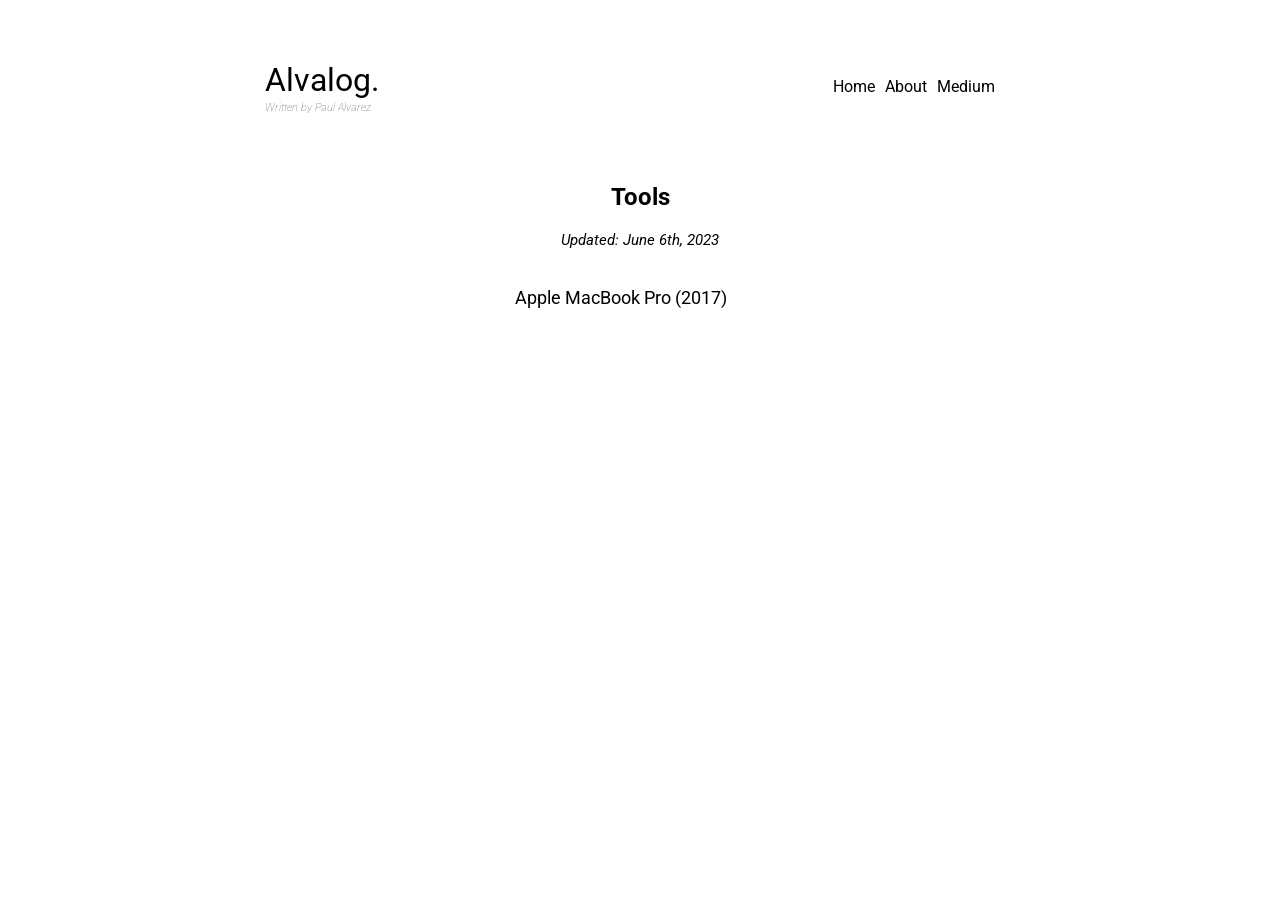
==== about.html @ 08699488 "Add files via upload" ====
<!DOCTYPE html>
<html>
<head>
  <title>Gear - My Blog</title>
  <link rel="stylesheet" type="text/css" href="styles.css">
</head>
<body>
    <div class="container">
        <header>
          <h1 id="blog-title"><button id="dark-mode-toggle">Alvalog.</h1></button>
          <h2 id="blog-subtitle">Written by Paul Alvarez</h2>
          <input type="checkbox" id="dark-mode-switch">
        </header>
        <nav>
          <ul>
            <li><a href="index.html">Home</a></li>
            <li><a href="about.html">About</a></li>
            <li><a href="https://medium.com/@pauljalvarez" target="_blank">Medium</a></li>
          </ul>
        </nav>
      </div>
  <main>
    <div class="contentheader">
        <main>
          <article>
            <h2>Tools</h2><p>
            <h3>Updated: June 6th, 2023</h3></p>
          </div>
            </article>
            <div class="list">
            <p>
                <a> Apple MacBook Pro (2017)</a>
           </p>
          
          </article>
        </div>

  </main>

  <footer>
    <!-- Include your footer content here -->
  </footer>
</body>
</html>
---- styles.css ----
@import url('https://fonts.googleapis.com/css2?family=Roboto:wght@400;700&display=swap');

body {
    margin: 0;
    padding: 0;
    font-family: 'Roboto', sans-serif;
    background-color: white;
    color: black;
  }

  button#dark-mode-toggle {
    background: none;
    border: none;
    padding: 0;
    font-family: inherit;
    font-size: inherit;
    color: inherit;
    cursor: pointer;
  }

  #dark-mode-switch {
    position: absolute;
    top: -9999px;
    left: -9999px;
  }

  .dark-mode {
    background-color: rgb(0, 0, 0);
    color: rgb(255, 255, 255);
  }
  
  .container {
    display: flex;
    max-width: 750px;
    margin: 0 auto;
    padding: 0 40px;
    justify-content: space-between;
    align-items:center;
  }

  .contentheader {
    max-width: 550px;
    margin: 0 auto;
    padding: 0 40px;
    text-align: center;
  }

  .content {
    max-width: 550px;
    margin: 0 auto;
    padding: 0 40px;
    text-align: left;
    line-height: 1.8;
    font-size: 18px;
  }

  .list {
    max-width: 250px;
    margin: 0 auto;
    padding: 0 40px;
    text-align: left;
    line-height: 1.0;
    font-size: 18px;
    color: inherit;
  }

  h3 {
    font-style: italic;
    font-weight: normal;
    font-size: 15px;
  }
  
  header {
    display: block;
    text-align: left;
    margin: 40px 0;
  }
  
  #blog-title {
    display: block;
  }

  #blog-subtitle {
    font-size: 10px;
    color: #666;
    margin-top: -20px;
    font-style: italic;
    font-weight: lighter;
    font-size: 11px;
  }

  nav {
    margin-right: 10px;
    margin-top: 10px;
  }
  
  nav ul {
    list-style: none;
    margin: 0;
    padding: 0;
    justify-content: right;
    display: flex;
  }
  
  nav ul li {
    display: inline-block;
    margin-right: 10px;
  }
  
  nav ul li a {
    text-decoration: none;
    color: inherit;
  }
  
  main {
    margin-bottom: 40px;
  }
  
  article {
    margin-bottom: 20px;
  }
  
  footer {
    text-align: center;
    padding: 20px 0;
  }
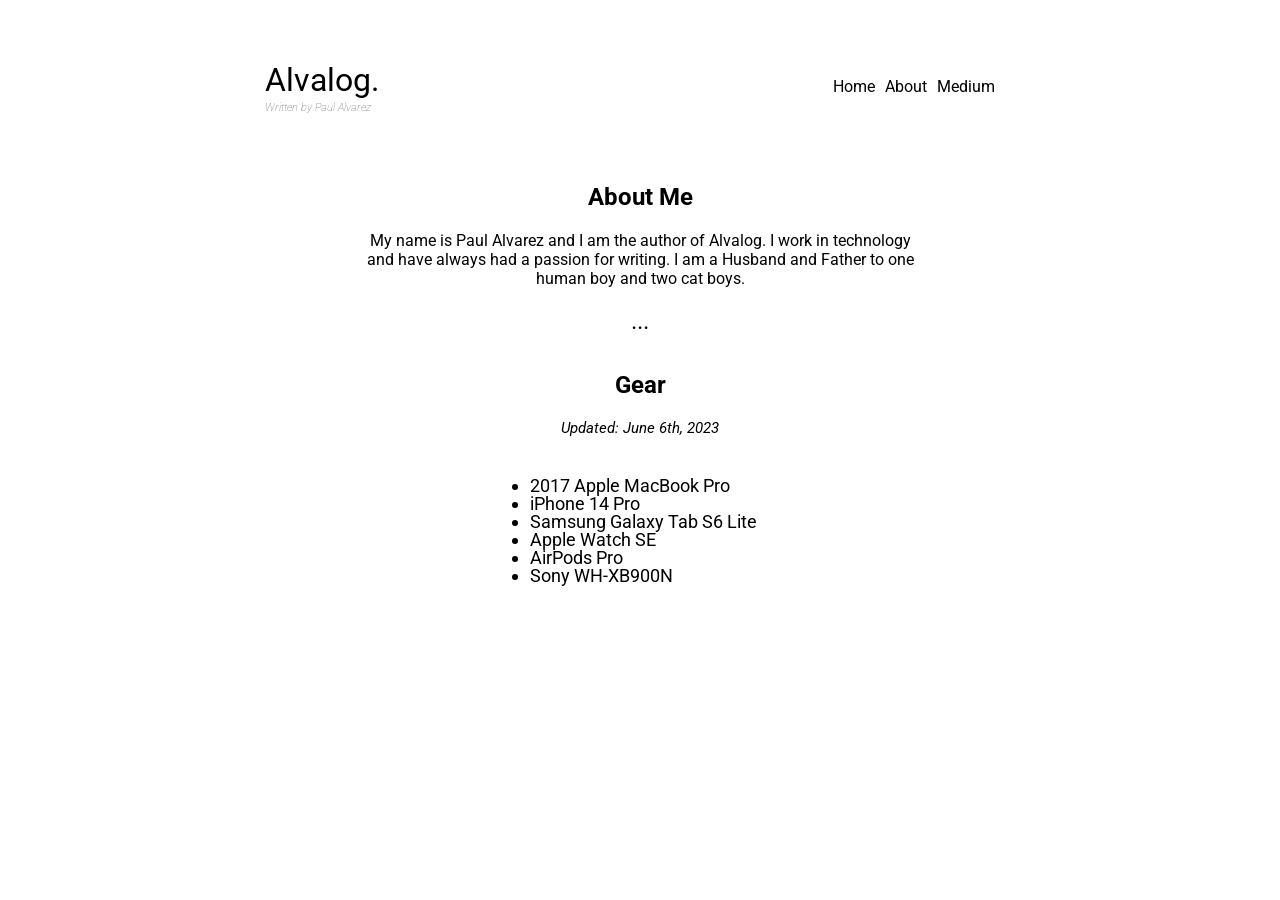
==== commit 64095e12: "modified about.html" ====
--- a/about.html
+++ b/about.html
@@ -23,15 +23,24 @@
     <div class="contentheader">
         <main>
           <article>
-            <h2>Tools</h2><p>
+            <h2>About Me</h2><p>
+            My name is Paul Alvarez and I am the author of Alvalog. I work in technology and have always had a passion for writing. I am a Husband and Father to one human boy and two cat boys. 
+            </article>
+            <div class= "spacer"></div>
+          <article>
+            <h2>Gear</h2><p>
             <h3>Updated: June 6th, 2023</h3></p>
           </div>
             </article>
             <div class="list">
-            <p>
-                <a> Apple MacBook Pro (2017)</a>
-           </p>
-          
+           <ul>
+            <li><a href="https://medium.com/macoclock/im-so-happy-i-sold-my-desktop-mac-5bf4776a658c"target="_blank">2017 Apple MacBook Pro</a></li>
+            <li><a href="https://techuisite.com/the-iphone-14-pro-apple-got-me-b14a5a751d16"target="_blank">iPhone 14 Pro</a></li>
+            <li><a href="https://techuisite.com/from-ipad-to-an-android-tablet-1eacd19fea97"target="_blank">Samsung Galaxy Tab S6 Lite</a></li>
+            <li><a href="https://medium.com/macoclock/old-apple-tech-worth-buying-b9187bbdc3be"target="_blank">Apple Watch SE</a></li>
+            <li><a href="https://techuisite.com/airpods-pro-2-7de6f281f81b"target="_blank">AirPods Pro</a></li>
+            <li><a href="https://techuisite.com/the-sony-whxb900n-headphones-b83e149651ec" target="_blank">Sony WH-XB900N</a></li>
+          </ul>
           </article>
         </div>
 
--- a/styles.css
+++ b/styles.css
@@ -55,8 +55,13 @@
     font-size: 18px;
   }
 
+  img {
+    max-width: 550px;
+    background-color: transparent;
+  }
+
   .list {
-    max-width: 250px;
+    max-width: 300px;
     margin: 0 auto;
     padding: 0 40px;
     text-align: left;
@@ -64,6 +69,24 @@
     font-size: 18px;
     color: inherit;
   }
+
+  .spacer {
+    padding-top: 20px;
+    padding-bottom: 20px;
+    text-align: center;
+    line-height: 0;
+  }
+  
+  .spacer::before,
+  .spacer::after {
+    content: "\00B7 ";
+    font-size: 24px;
+  }
+  
+  .spacer::after {
+    content: "\00B7 \00B7";
+  }
+  
 
   h3 {
     font-style: italic;
@@ -120,6 +143,21 @@
   article {
     margin-bottom: 20px;
   }
+
+  ul {
+    list-style-type: disc;
+    color: inherit;
+  }  
+
+  ul li a:hover {
+    color: gray;
+  }
+
+  ul li a {
+    text-decoration: none;
+    color: inherit;
+  }
+
   
   footer {
     text-align: center;
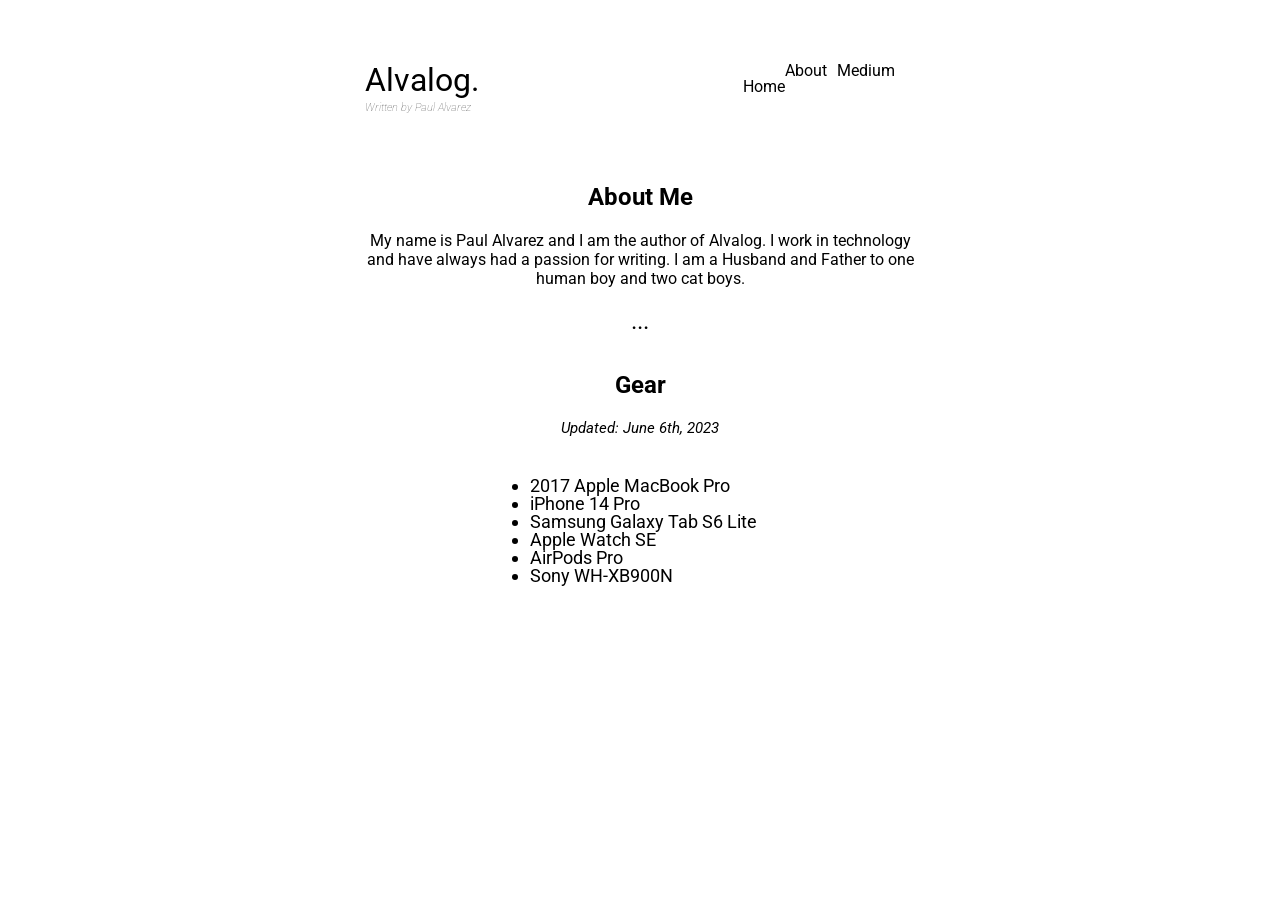
==== commit b9ed8c9f: "add responsive and navbar hamburger" ====
--- a/about.html
+++ b/about.html
@@ -11,12 +11,20 @@
           <h2 id="blog-subtitle">Written by Paul Alvarez</h2>
           <input type="checkbox" id="dark-mode-switch">
         </header>
-        <nav>
-          <ul>
-            <li><a href="index.html">Home</a></li>
-            <li><a href="about.html">About</a></li>
-            <li><a href="https://medium.com/@pauljalvarez" target="_blank">Medium</a></li>
+        <nav class = "navbar">
+          <ul class = "nav-menu">
+            <li class = "nav-item">
+              <a href="index.html" class = "nav-link">Home</a>
+            </li>
+            <li><a href="about.html" class = "nav-link">About</a>
+            </li>
+            <li><a href="https://medium.com/@pauljalvarez" target="_blank" class = "nav-link">Medium</a></li>
           </ul>
+          <div class = "hamburger">
+            <span class = "bar"></span>
+            <span class = "bar"></span>
+            <span class = "bar"></span>
+          </div>
         </nav>
       </div>
   <main>
@@ -43,11 +51,12 @@
           </ul>
           </article>
         </div>
-
+        <meta name="viewport" content="width=device-width, initial-scale=1.0">
   </main>
 
   <footer>
     <!-- Include your footer content here -->
   </footer>
+  <script src="script.js"></script>
 </body>
 </html>
--- a/styles.css
+++ b/styles.css
@@ -32,7 +32,7 @@
   
   .container {
     display: flex;
-    max-width: 750px;
+    max-width: 550px;
     margin: 0 auto;
     padding: 0 40px;
     justify-content: space-between;
@@ -102,6 +102,12 @@
   
   #blog-title {
     display: block;
+  }
+
+  .blog-title {
+    font-size: 28px;
+    margin-top: 20px;
+    text-align: center;
   }
 
   #blog-subtitle {
@@ -113,6 +119,57 @@
     font-size: 11px;
   }
 
+  .hamburger{
+    display: none;
+    cursor: pointer;
+  }
+
+  .bar{
+    display: block;
+    width: 25px;
+    height: 3px;
+    margin: 5px auto;
+    -webkit-transition: all 0.3s ease-in-out;
+    transition: all 0.3s ease-in-out;
+    background-color: black;
+  }
+
+  @media(max-width:768px){
+    .hamburger{
+      display: block;
+    }
+    .hamburger.active .bar:nth-child(2){
+      opacity: 0;
+    }
+    .hamburger.active .bar:nth-child(1){
+      transform: translateY(8px) rotate(45deg);
+    }
+    .hamburger.active .bar:nth-child(3){
+      transform: translateY(-8px) rotate(-45deg);
+    }
+
+    .nav-menu{
+      position:fixed;
+      left: -100%;
+      top: 70px;
+      gap:0;
+      flex-direction: column;
+      background-color: transparent;
+      width: 100%;
+      text-align: center;
+      transition: 0.3s;
+    }
+  }
+
+  .nav-item{
+    margin: 16px 0;
+  }
+
+  .nav-menu.active{
+    left: 0;
+
+  }
+
   nav {
     margin-right: 10px;
     margin-top: 10px;
@@ -162,4 +219,5 @@
   footer {
     text-align: center;
     padding: 20px 0;
-  }+  }
+  
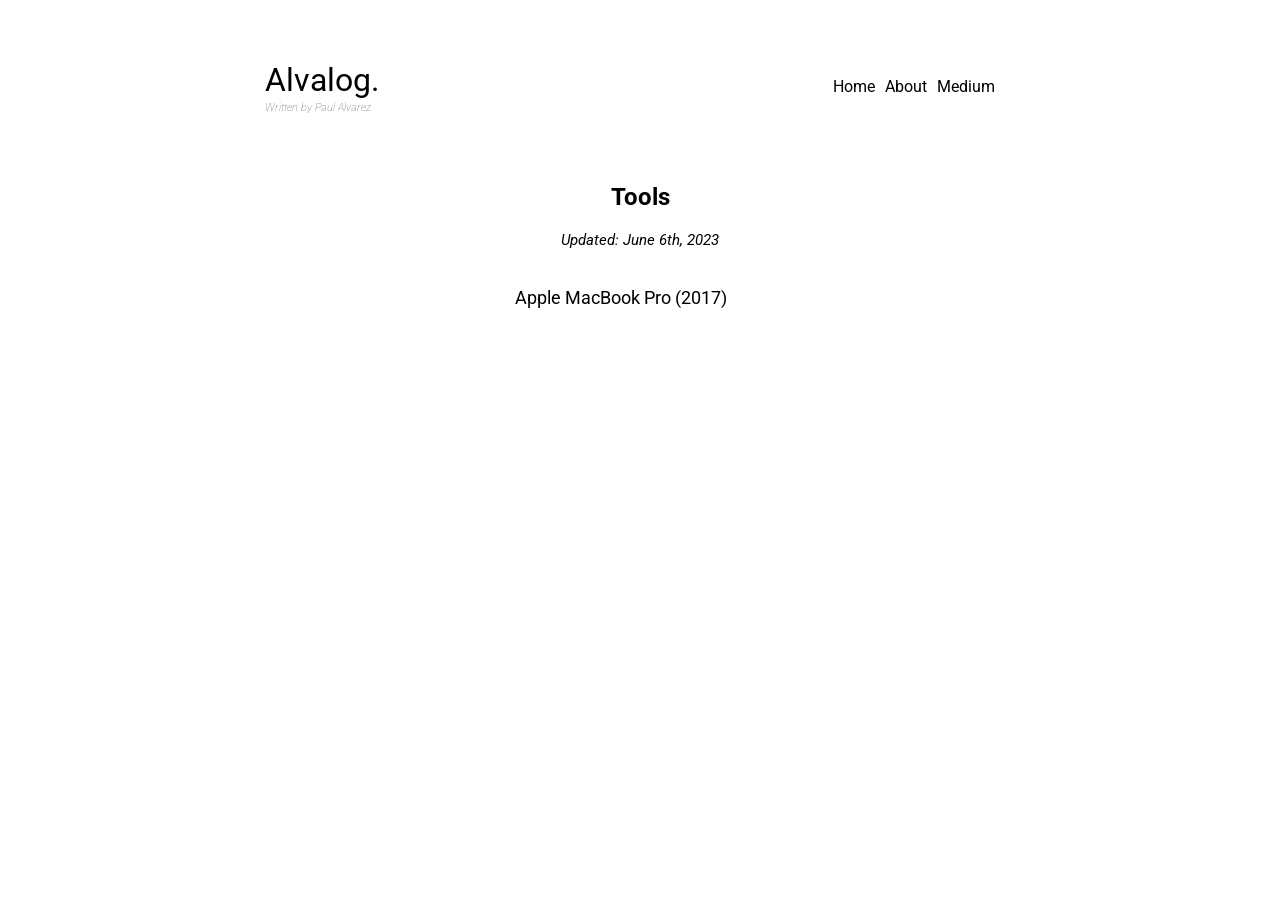
==== commit 6c9f9192: "changes" ====
--- a/about.html
+++ b/about.html
@@ -11,52 +11,34 @@
           <h2 id="blog-subtitle">Written by Paul Alvarez</h2>
           <input type="checkbox" id="dark-mode-switch">
         </header>
-        <nav class = "navbar">
-          <ul class = "nav-menu">
-            <li class = "nav-item">
-              <a href="index.html" class = "nav-link">Home</a>
-            </li>
-            <li><a href="about.html" class = "nav-link">About</a>
-            </li>
-            <li><a href="https://medium.com/@pauljalvarez" target="_blank" class = "nav-link">Medium</a></li>
+        <nav>
+          <ul>
+            <li><a href="index.html">Home</a></li>
+            <li><a href="about.html">About</a></li>
+            <li><a href="https://medium.com/@pauljalvarez" target="_blank">Medium</a></li>
           </ul>
-          <div class = "hamburger">
-            <span class = "bar"></span>
-            <span class = "bar"></span>
-            <span class = "bar"></span>
-          </div>
         </nav>
       </div>
   <main>
     <div class="contentheader">
         <main>
           <article>
-            <h2>About Me</h2><p>
-            My name is Paul Alvarez and I am the author of Alvalog. I work in technology and have always had a passion for writing. I am a Husband and Father to one human boy and two cat boys. 
-            </article>
-            <div class= "spacer"></div>
-          <article>
-            <h2>Gear</h2><p>
+            <h2>Tools</h2><p>
             <h3>Updated: June 6th, 2023</h3></p>
           </div>
             </article>
             <div class="list">
-           <ul>
-            <li><a href="https://medium.com/macoclock/im-so-happy-i-sold-my-desktop-mac-5bf4776a658c"target="_blank">2017 Apple MacBook Pro</a></li>
-            <li><a href="https://techuisite.com/the-iphone-14-pro-apple-got-me-b14a5a751d16"target="_blank">iPhone 14 Pro</a></li>
-            <li><a href="https://techuisite.com/from-ipad-to-an-android-tablet-1eacd19fea97"target="_blank">Samsung Galaxy Tab S6 Lite</a></li>
-            <li><a href="https://medium.com/macoclock/old-apple-tech-worth-buying-b9187bbdc3be"target="_blank">Apple Watch SE</a></li>
-            <li><a href="https://techuisite.com/airpods-pro-2-7de6f281f81b"target="_blank">AirPods Pro</a></li>
-            <li><a href="https://techuisite.com/the-sony-whxb900n-headphones-b83e149651ec" target="_blank">Sony WH-XB900N</a></li>
-          </ul>
+            <p>
+                <a> Apple MacBook Pro (2017)</a>
+           </p>
+          
           </article>
         </div>
-        <meta name="viewport" content="width=device-width, initial-scale=1.0">
+
   </main>
 
   <footer>
     <!-- Include your footer content here -->
   </footer>
-  <script src="script.js"></script>
 </body>
 </html>
--- a/styles.css
+++ b/styles.css
@@ -32,7 +32,7 @@
   
   .container {
     display: flex;
-    max-width: 550px;
+    max-width: 750px;
     margin: 0 auto;
     padding: 0 40px;
     justify-content: space-between;
@@ -61,7 +61,7 @@
   }
 
   .list {
-    max-width: 300px;
+    max-width: 250px;
     margin: 0 auto;
     padding: 0 40px;
     text-align: left;
@@ -69,24 +69,6 @@
     font-size: 18px;
     color: inherit;
   }
-
-  .spacer {
-    padding-top: 20px;
-    padding-bottom: 20px;
-    text-align: center;
-    line-height: 0;
-  }
-  
-  .spacer::before,
-  .spacer::after {
-    content: "\00B7 ";
-    font-size: 24px;
-  }
-  
-  .spacer::after {
-    content: "\00B7 \00B7";
-  }
-  
 
   h3 {
     font-style: italic;
@@ -104,12 +86,6 @@
     display: block;
   }
 
-  .blog-title {
-    font-size: 28px;
-    margin-top: 20px;
-    text-align: center;
-  }
-
   #blog-subtitle {
     font-size: 10px;
     color: #666;
@@ -117,57 +93,6 @@
     font-style: italic;
     font-weight: lighter;
     font-size: 11px;
-  }
-
-  .hamburger{
-    display: none;
-    cursor: pointer;
-  }
-
-  .bar{
-    display: block;
-    width: 25px;
-    height: 3px;
-    margin: 5px auto;
-    -webkit-transition: all 0.3s ease-in-out;
-    transition: all 0.3s ease-in-out;
-    background-color: black;
-  }
-
-  @media(max-width:768px){
-    .hamburger{
-      display: block;
-    }
-    .hamburger.active .bar:nth-child(2){
-      opacity: 0;
-    }
-    .hamburger.active .bar:nth-child(1){
-      transform: translateY(8px) rotate(45deg);
-    }
-    .hamburger.active .bar:nth-child(3){
-      transform: translateY(-8px) rotate(-45deg);
-    }
-
-    .nav-menu{
-      position:fixed;
-      left: -100%;
-      top: 70px;
-      gap:0;
-      flex-direction: column;
-      background-color: transparent;
-      width: 100%;
-      text-align: center;
-      transition: 0.3s;
-    }
-  }
-
-  .nav-item{
-    margin: 16px 0;
-  }
-
-  .nav-menu.active{
-    left: 0;
-
   }
 
   nav {
@@ -200,24 +125,8 @@
   article {
     margin-bottom: 20px;
   }
-
-  ul {
-    list-style-type: disc;
-    color: inherit;
-  }  
-
-  ul li a:hover {
-    color: gray;
-  }
-
-  ul li a {
-    text-decoration: none;
-    color: inherit;
-  }
-
   
   footer {
     text-align: center;
     padding: 20px 0;
-  }
-  +  }
